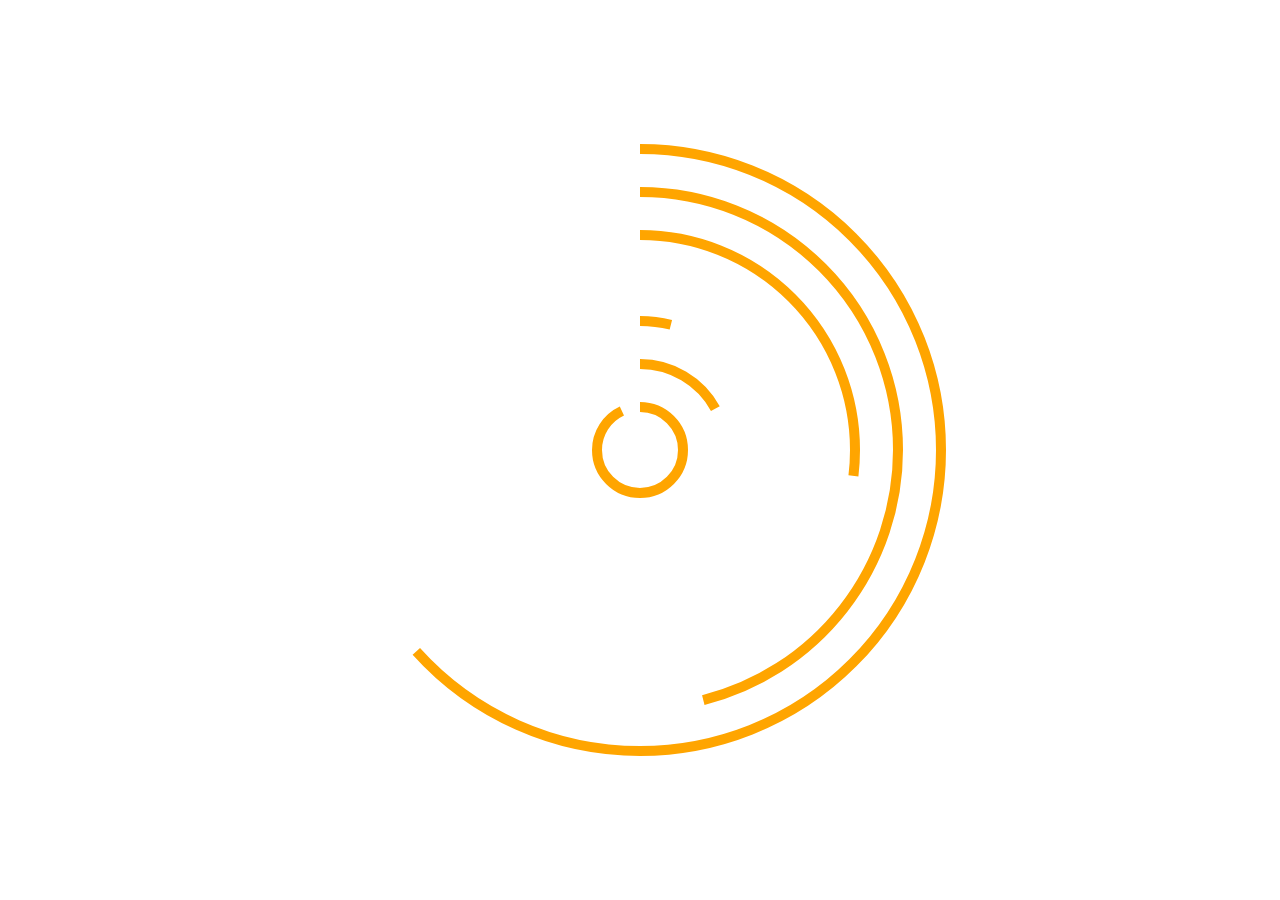
==== index.html @ 9643bd30 "Rename to index.html" ====
<!DOCTYPE html>
<html>
  <head>
    <title>Polar clock in canvas</title>
    <link rel="stylesheet" href="css/reset.css" type="text/css" media="screen" title="no title" charset="utf-8">
    <link rel="stylesheet" href="css/main.css" type="text/css" media="screen" title="no title" charset="utf-8">

  </head>
  <body>
    <script src="js/main.js" type="text/javascript" charset="utf-8"></script>
  </body>
</html>
---- css/main.css ----
body,html{height:100%}canvas{margin:0 auto;display:block;vertical-align:middle}
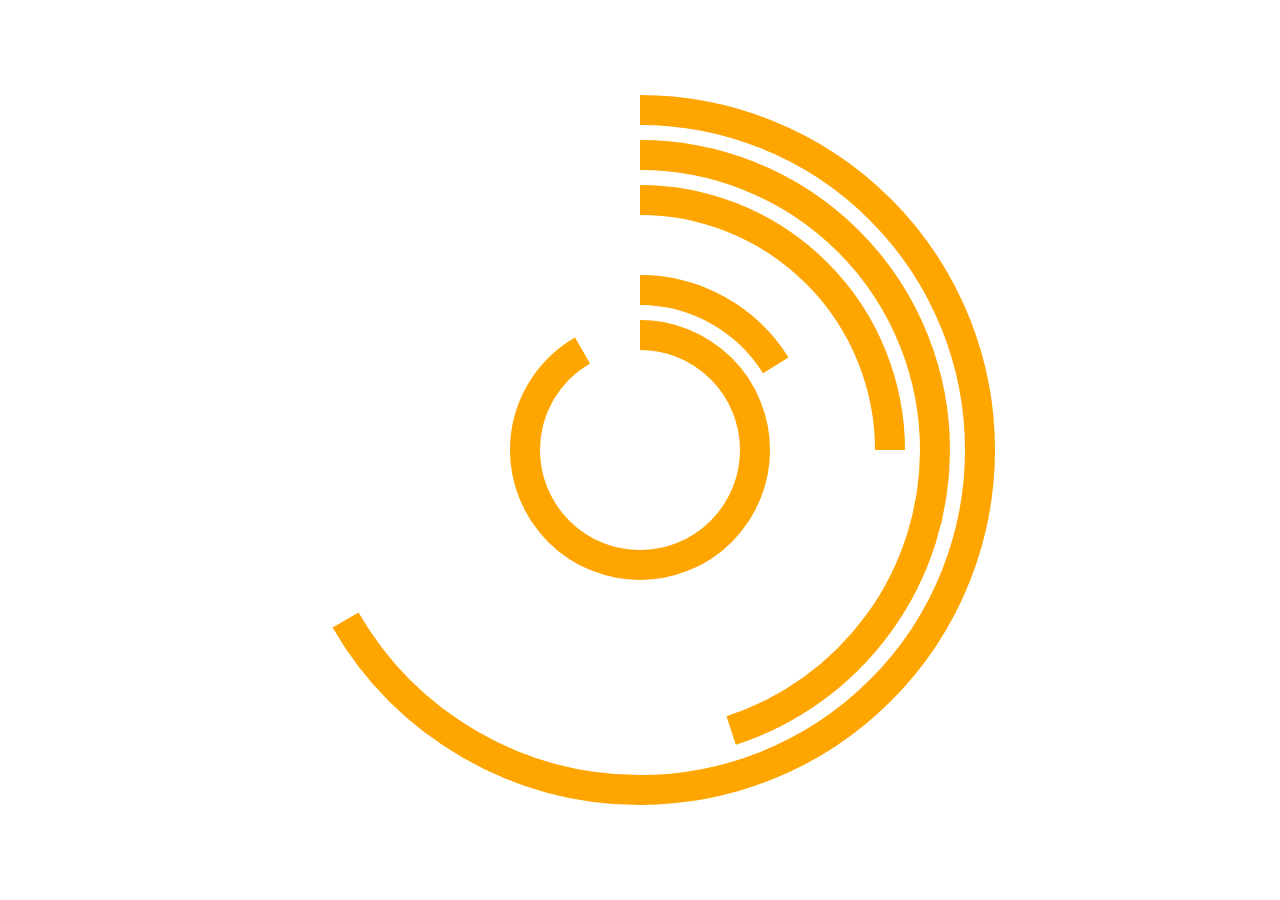
==== commit 15d96dd5: "Various visual enhancements" ====
--- a/index.html
+++ b/index.html
@@ -2,9 +2,7 @@
 <html>
   <head>
     <title>Polar clock in canvas</title>
-    <link rel="stylesheet" href="css/reset.css" type="text/css" media="screen" title="no title" charset="utf-8">
     <link rel="stylesheet" href="css/main.css" type="text/css" media="screen" title="no title" charset="utf-8">
-
   </head>
   <body>
     <script src="js/main.js" type="text/javascript" charset="utf-8"></script>
--- a/css/main.css
+++ b/css/main.css
@@ -1 +1,11 @@
-body,html{height:100%}canvas{margin:0 auto;display:block;vertical-align:middle}+body, html{
+  height: 100%;
+  margin: 0;
+  padding: 0;
+}
+
+canvas{
+  display: block;
+  margin: 0 auto;
+  vertical-align: middle;
+}
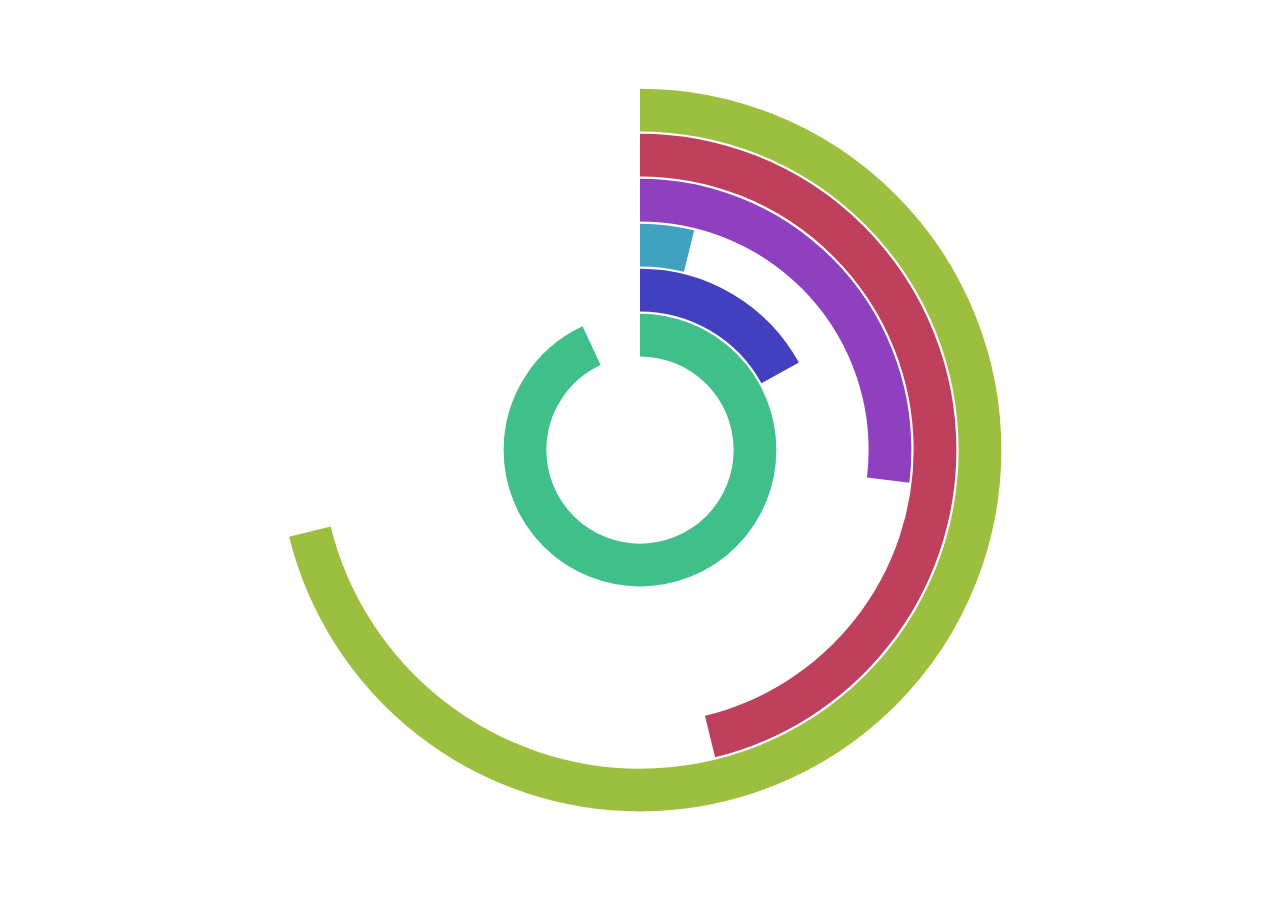
==== commit 35d7d687: "Fixed dimensions on different screen sizes" ====
--- a/index.html
+++ b/index.html
@@ -5,6 +5,6 @@
     <link rel="stylesheet" href="css/main.css" type="text/css" media="screen" title="no title" charset="utf-8">
   </head>
   <body>
-    <script src="js/main.js" type="text/javascript" charset="utf-8"></script>
+    <script src="js/main.js" async defer type="text/javascript" charset="utf-8"></script>
   </body>
 </html>
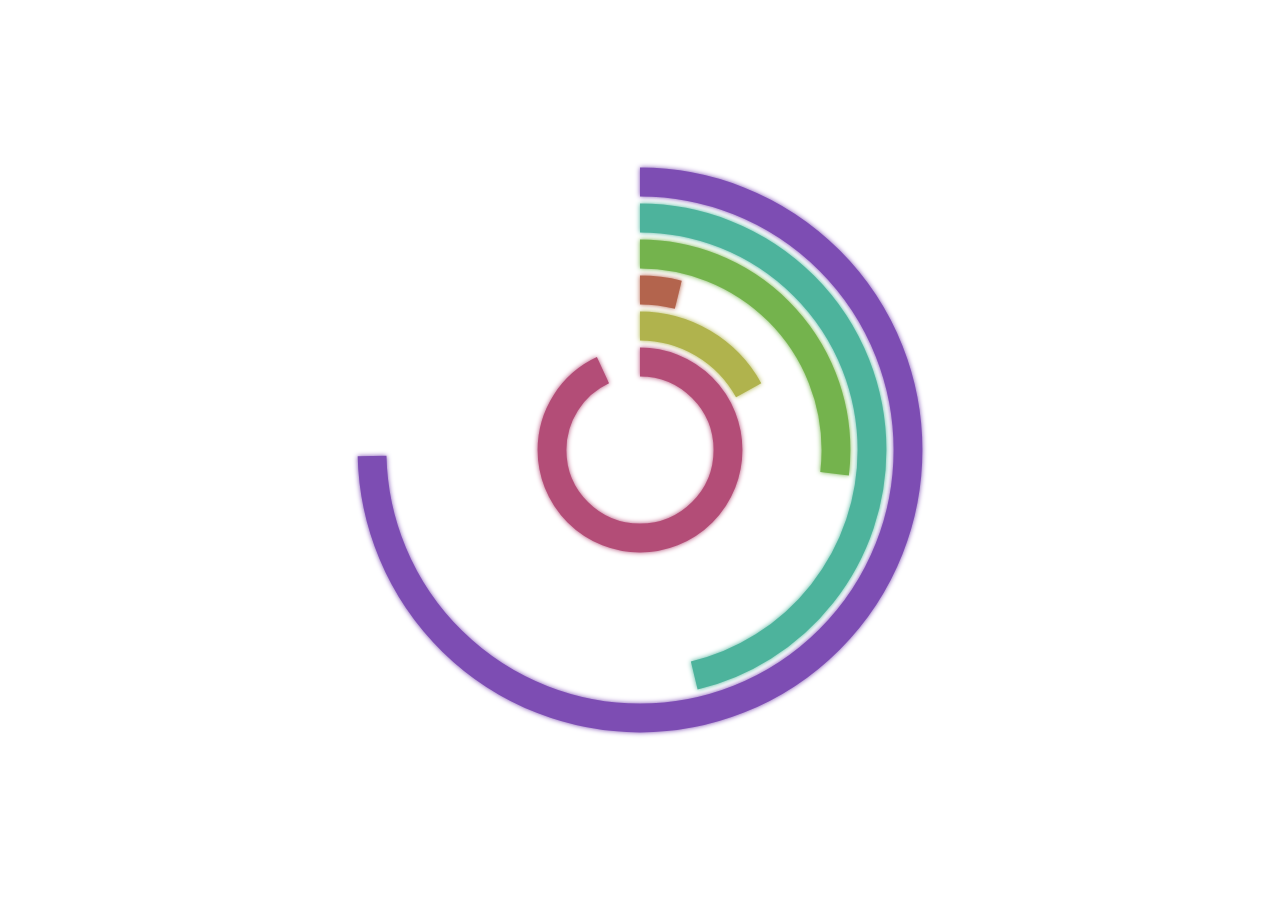
==== commit efeeb139: "Code refractor and performance gains" ====
--- a/index.html
+++ b/index.html
@@ -5,6 +5,7 @@
     <link rel="stylesheet" href="css/main.css" type="text/css" media="screen" title="no title" charset="utf-8">
   </head>
   <body>
+    <noscript> This is an experiment that uses canvas and javascript. It will not work without Javascript </noscript>
     <script src="js/main.js" async defer type="text/javascript" charset="utf-8"></script>
   </body>
 </html>
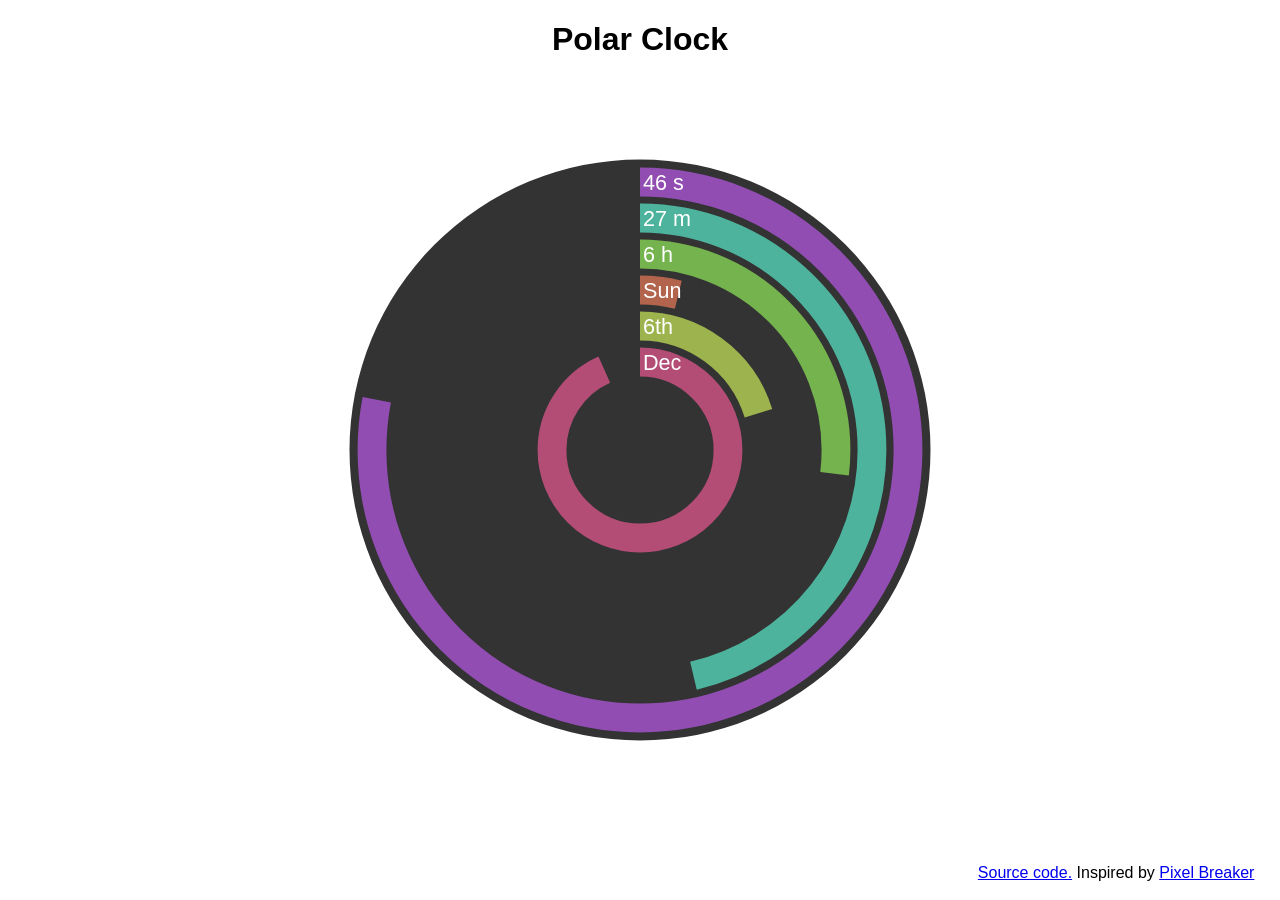
==== commit ca4ccc4c: "Attribution, link to source code" ====
--- a/index.html
+++ b/index.html
@@ -5,7 +5,12 @@
     <link rel="stylesheet" href="css/main.css" type="text/css" media="screen" title="no title" charset="utf-8">
   </head>
   <body>
+    <h1>Polar Clock</h1>
     <noscript> This is an experiment that uses canvas and javascript. It will not work without Javascript </noscript>
     <script src="js/main.js" async defer type="text/javascript" charset="utf-8"></script>
+    <footer>
+      <a href="https://github.com/harshai/polar-clock-canvas">Source code.</a>
+      Inspired by <a href="http://www.pixelbreaker.com/">Pixel Breaker</a>
+    </footer>
   </body>
 </html>
--- a/css/main.css
+++ b/css/main.css
@@ -2,6 +2,7 @@
   height: 100%;
   margin: 0;
   padding: 0;
+  font-family: sans-serif;
 }
 
 canvas{
@@ -9,3 +10,16 @@
   margin: 0 auto;
   vertical-align: middle;
 }
+
+footer {
+  position: absolute;
+  bottom: 2%;
+  right: 2%;
+}
+
+h1{
+  position: absolute;
+  text-align: center;
+  left: 0;
+  right: 0;
+}
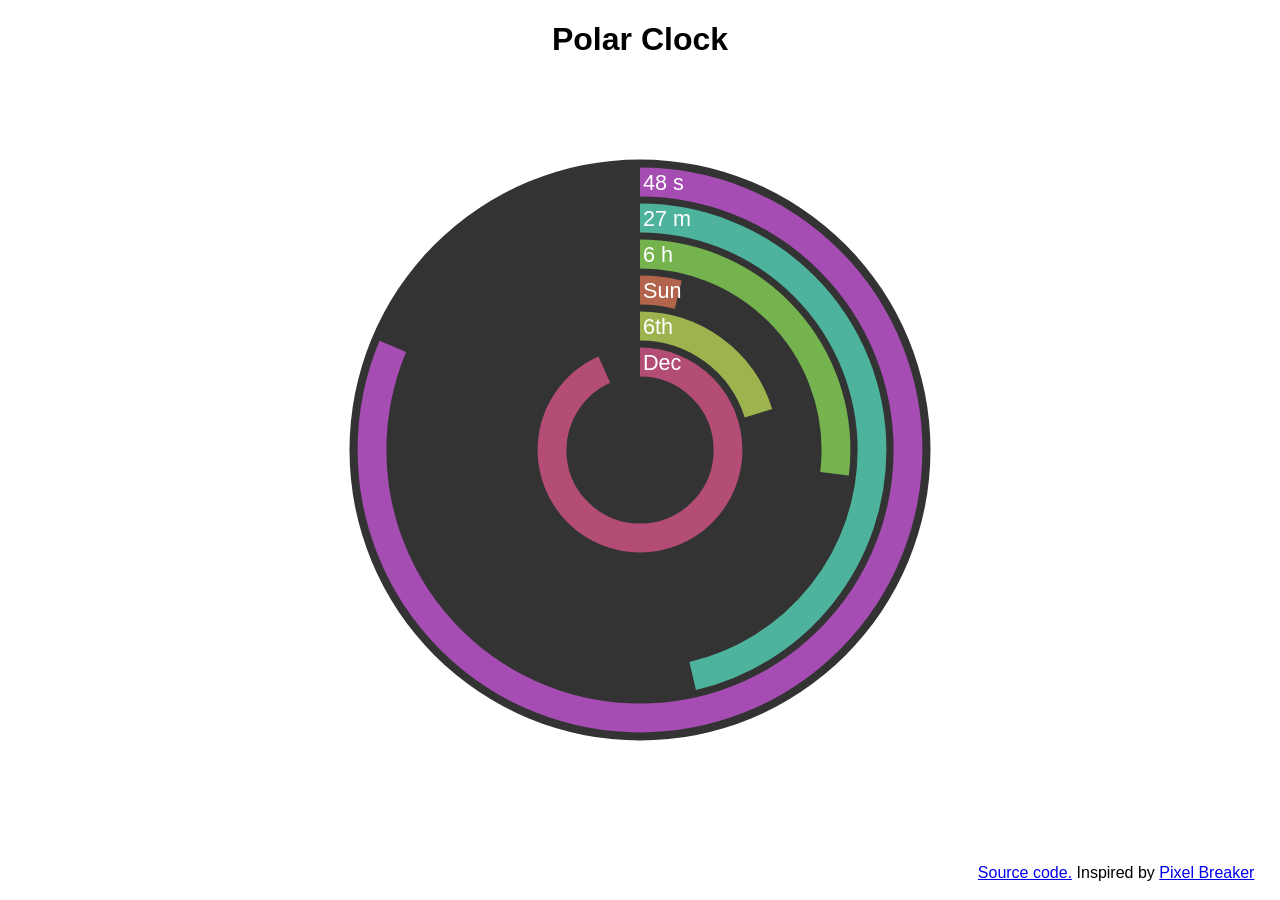
==== commit 18da1a22: "Adding meta tags" ====
--- a/index.html
+++ b/index.html
@@ -1,6 +1,12 @@
 <!DOCTYPE html>
 <html>
   <head>
+    <meta charset="UTF-8">
+    <meta name="author" content="Harsha Ivaturi">
+    <meta http-equiv="X-UA-Compatible" content="IE=edge,chrome=1">
+    <meta name="viewport" content="width=device-width, initial-scale=1.0">
+    <meta name="description" content="Polar clock implementaion in canvas">
+    <meta name="keywords" content="Polar clock, canvas.">
     <title>Polar clock in canvas</title>
     <link rel="stylesheet" href="css/main.css" type="text/css" media="screen" title="no title" charset="utf-8">
   </head>
